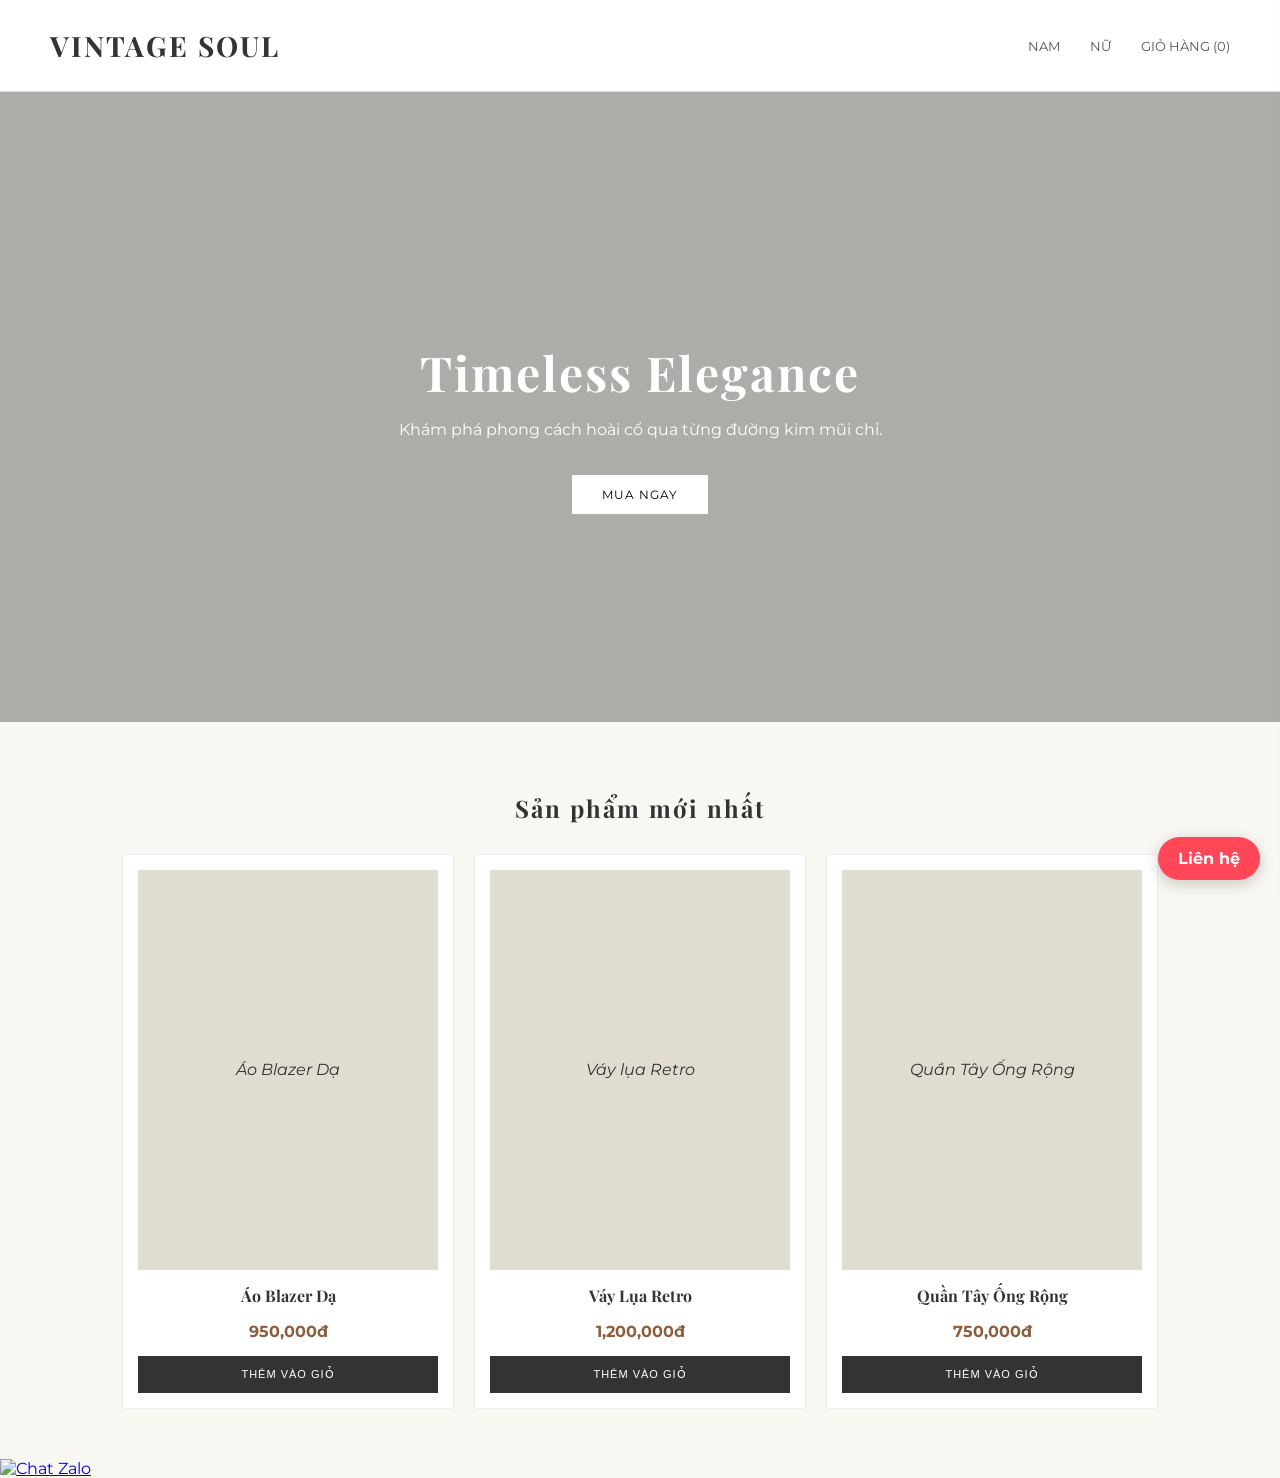
==== index.html @ 8c86ded1 "first commit" ====
<!DOCTYPE html>
<html lang="vi">
<head>
    <meta charset="UTF-8">
    <meta name="viewport" content="width=device-width, initial-scale=1.0">
    <title>Vintage Soul - Thời trang cổ điển</title>
    <link rel="stylesheet" href="style.css">
    <link href="https://fonts.googleapis.com/css2?family=Playfair+Display:ital,wght@0,400;1,700&family=Montserrat:wght@300;400&display=swap" rel="stylesheet">
</head>
<body>

    <header>
        <nav>
    <div class="logo">VINTAGE SOUL</div>
    <ul class="nav-links">
        <li><a href="#">Nam</a></li>
        <li><a href="#">Nữ</a></li>
        <li><a href="#" id="cart-icon">Giỏ hàng (<span id="cart-count">0</span>)</a></li>
    </ul>
</nav>
    </header>

    <section class="hero">
        <div class="hero-content">
            <h1>Timeless Elegance</h1>
            <p>Khám phá phong cách hoài cổ qua từng đường kim mũi chỉ.</p>
            <a href="#" class="btn">Mua Ngay</a>
        </div>
    </section>

    <section class="products">
    <h2>Sản phẩm mới nhất</h2>
    <div class="product-grid">
        <div class="product-item" data-id="1" data-name="Áo Blazer Dạ" data-price="950000">
            <div class="img-placeholder">Áo Blazer Dạ</div>
            <h4>Áo Blazer Dạ</h4>
            <p class="price">950,000đ</p>
            <button class="add-to-cart">Thêm vào giỏ</button>
        </div>

        <div class="product-item" data-id="2" data-name="Váy Lụa Retro" data-price="1200000">
            <div class="img-placeholder">Váy lụa Retro</div>
            <h4>Váy Lụa Retro</h4>
            <p class="price">1,200,000đ</p>
            <button class="add-to-cart">Thêm vào giỏ</button>
        </div>

        <div class="product-item" data-id="3" data-name="Quần Tây Ống Rộng" data-price="750000">
            <div class="img-placeholder">Quần Tây Ống Rộng</div>
            <h4>Quần Tây Ống Rộng</h4>
            <p class="price">750,000đ</p>
            <button class="add-to-cart">Thêm vào giỏ</button>
        </div>
    </div>
</section>

<div id="cart-sidebar" class="cart-sidebar">
    <div class="cart-content">
        <div class="cart-header">
            <h3>Giỏ hàng</h3>
            <span id="close-cart" style="cursor:pointer; font-size: 24px;">&times;</span>
        </div>
        
        <div id="cart-items-list"></div> 
    </div>

    <div class="cart-footer">
        <div class="total-box">
            <span>Tổng cộng:</span>
            <span id="total-price">0đ</span>
        </div>
        <div class="checkout-form">
            <input type="text" id="customer-name" placeholder="Tên của bạn">
            <input type="tel" id="customer-phone" placeholder="Số điện thoại">
            <textarea id="customer-address" placeholder="Địa chỉ"></textarea>
            <button id="confirm-order" class="btn-checkout">XÁC NHẬN ĐẶT HÀNG</button>
        </div>
    </div>
</div>
<div id="overlay"></div>
    
<script src="script.js"></script>
<a href="https://zalo.me/84765932428" target="_blank" class="zalo-float">
    <img src="https://upload.wikimedia.org/wikipedia/commons/9/91/Icon_of_Zalo.svg" alt="Chat Zalo">
</a>
<a href="links.html" class="floating-contact">
    <i class="fa-solid fa-link"></i> Liên hệ
</a>
</body>
</html>
---- style.css ----
/* Tổng quan */
body {
    margin: 0;
    padding: 0;
    font-family: 'Montserrat', sans-serif;
    background-color: #f9f7f2; /* Màu giấy cũ nhẹ */
    color: #333;
}

h1, h2, .logo {
    font-family: 'Playfair Display', serif;
    letter-spacing: 2px;
}

/* Header */
header {
    padding: 20px 50px;
    border-bottom: 1px solid #e0dcd0;
    background: #fff;
}

nav {
    display: flex;
    justify-content: space-between;
    align-items: center;
}

.nav-links {
    list-style: none;
    display: flex;
    gap: 30px;
}

.nav-links a {
    text-decoration: none;
    color: #555;
    text-transform: uppercase;
    font-size: 13px;
}

.logo {
    font-size: 28px;
    font-weight: bold;
}

/* Hero Section */
.hero {
    height: 70vh;
    background: linear-gradient(rgba(0,0,0,0.3), rgba(0,0,0,0.3)), 
                url('https://images.unsplash.com/photo-1512436991641-6745cdb1723f?auto=format&fit=crop&w=1200&q=80');
    background-size: cover;
    background-position: center;
    display: flex;
    align-items: center;
    justify-content: center;
    color: white;
    text-align: center;
}

.hero h1 {
    font-size: 3rem;
    margin-bottom: 10px;
}

.btn {
    display: inline-block;
    margin-top: 20px;
    padding: 12px 30px;
    background: white;
    color: black;
    text-decoration: none;
    text-transform: uppercase;
    font-size: 12px;
    letter-spacing: 1px;
    transition: 0.3s;
}

.btn:hover {
    background: #333;
    color: white;
}

/* Products */
.products {
    padding: 50px;
    text-align: center;
}

.product-grid {
    display: flex;
    justify-content: center;
    gap: 20px;
    margin-top: 30px;
}

.product-item {
    width: 300px;
}

.img-placeholder {
    height: 400px;
    background: #e0dcd0;
    display: flex;
    align-items: center;
    justify-content: center;
    margin-bottom: 15px;
    font-style: italic;
}
.cart-sidebar {
    position: fixed;
    top: 0;
    right: 0; /* Cho nó về 0 */
    width: 300px;
    max-width: 85%;
    height: 100vh;
    background: #fff;
    box-shadow: -5px 0 15px rgba(0,0,0,0.1);
    z-index: 1001;
    
    /* DÙNG TRANSFORM ĐỂ ẨN/HIỆN (Mượt và chuẩn hơn) */
    transform: translateX(105%); 
    transition: transform 0.4s ease;
    
    display: flex;
    flex-direction: column;
}

/* KHI MỞ GIỎ HÀNG */
.cart-sidebar.active {
    transform: translateX(0);
}

.cart-content {
    flex: 1;
    overflow-y: auto;
    padding: 20px;
}

.cart-footer {
    padding: 20px;
    background: #fdfaf5;
    border-top: 1px solid #eee;
}.cart-sidebar {
    position: fixed;
    top: 0;
    right: 0; /* Cho nó về 0 */
    width: 300px;
    max-width: 85%;
    height: 100vh;
    background: #fff;
    box-shadow: -5px 0 15px rgba(0,0,0,0.1);
    z-index: 1001;
    
    /* DÙNG TRANSFORM ĐỂ ẨN/HIỆN (Mượt và chuẩn hơn) */
    transform: translateX(105%); 
    transition: transform 0.4s ease;
    
    display: flex;
    flex-direction: column;
}

/* KHI MỞ GIỎ HÀNG */
.cart-sidebar.active {
    transform: translateX(0);
}

.cart-content {
    flex: 1;
    overflow-y: auto;
    padding: 20px;
}

.cart-footer {
    padding: 20px;
    background: #fdfaf5;
    border-top: 1px solid #eee;
}
/* Đảm bảo nút đặt hàng nổi bật */
.btn-checkout {
    width: 100%;
    padding: 15px;
    background: #333;
    color: white;
    border: none;
    font-weight: bold;
    letter-spacing: 1px;
    cursor: pointer;
    transition: 0.3s;
}

.btn-checkout:hover {
    background: #8b5e3c;
}

/* Điều chỉnh lại nút đóng để không bị lệch */
.cart-header {
    display: flex;
    justify-content: space-between;
    align-items: center;
    border-bottom: 1px solid #eee;
    padding-bottom: 15px;
    margin-bottom: 10px;
}

.cart-item {
    font-size: 13px; /* Chữ tên sản phẩm nhỏ lại */
}

.checkout-form input, 
.checkout-form textarea {
    width: 100%; /* Luôn vừa khít với chiều rộng giỏ hàng */
    box-sizing: border-box; /* Ép input phải nằm gọn bên trong vùng padding */
    margin-bottom: 10px;
    border: 1px solid #e0dcd0;
    padding: 10px;
}

#overlay {
    position: fixed;
    top: 0; left: 0; width: 100%; height: 100%;
    background: rgba(0,0,0,0.5);
    display: none;
    z-index: 1000;
}

#overlay.active { display: block; }

.cart-header {
    display: flex;
    justify-content: space-between;
    align-items: center;
    border-bottom: 1px solid #eee;
    padding-bottom: 15px;
}

/* Item trong giỏ */
.cart-item {
    display: flex;
    justify-content: space-between;
    align-items: center;
    margin: 20px 0;
}

.remove-btn {
    background: none;
    border: none;
    color: #999;
    cursor: pointer;
    font-size: 12px;
    text-decoration: underline;
}

.cart-footer {
    margin-top: auto;
    border-top: 1px solid #eee;
    padding-top: 20px;
}

.total-box {
    display: flex;
    justify-content: space-between;
    font-weight: bold;
    font-size: 18px;
    margin-bottom: 20px;
}
.product-item {
    background: #fff;
    padding: 15px;
    border: 1px solid #eee;
    transition: 0.3s;
}

.product-item:hover {
    box-shadow: 0 5px 15px rgba(0,0,0,0.05);
}

.product-item h4 {
    font-family: 'Playfair Display', serif;
    margin: 15px 0 5px 0;
}

.price {
    color: #8b5e3c; /* Màu nâu cổ điển */
    font-weight: bold;
    margin-bottom: 15px;
}

.add-to-cart {
    width: 100%;
    padding: 12px;
    background: #333;
    color: #fff;
    border: none;
    text-transform: uppercase;
    font-size: 11px;
    letter-spacing: 1px;
    cursor: pointer;
    transition: 0.3s;
}

.add-to-cart:hover {
    background: #8b5e3c; /* Đổi sang màu nâu khi di chuột vào */
}
.cart-item {
    display: flex;
    justify-content: space-between;
    align-items: center;
    margin: 20px 0;
    padding-bottom: 10px;
    border-bottom: 1px dotted #e0dcd0;
}

.cart-item-info {
    flex: 1;
}

.quantity-controls {
    display: flex;
    align-items: center;
    gap: 10px;
    margin: 0 15px;
}

.qty-btn {
    width: 25px;
    height: 25px;
    border: 1px solid #333;
    background: transparent;
    cursor: pointer;
    display: flex;
    justify-content: center;
    align-items: center;
    font-size: 16px;
    transition: 0.2s;
}

.qty-btn:hover {
    background: #333;
    color: #fff;
}

.qty-number {
    font-weight: bold;
    min-width: 20px;
    text-align: center;
}

.remove-btn {
    color: #cc0000; /* Màu đỏ cho nút xóa */
    font-size: 11px;
    text-transform: uppercase;
}
.checkout-form {
    margin-top: 20px;
    padding-top: 20px;
    border-top: 2px solid #f9f7f2;
}

.checkout-form h4 {
    font-family: 'Playfair Display', serif;
    margin-bottom: 15px;
    font-size: 16px;
}

.checkout-form input, 
.checkout-form textarea {
    width: 100%;
    padding: 10px;
    margin-bottom: 10px;
    border: 1px solid #e0dcd0;
    background: #fafafa;
    font-family: 'Montserrat', sans-serif;
    box-sizing: border-box; /* Quan trọng để không bị tràn khung */
}

.checkout-form input:focus {
    outline: none;
    border-color: #8b5e3c;
}

.btn-checkout {
    background: #333;
    color: white;
    border: none;
    width: 100%;
    padding: 15px;
    cursor: pointer;
    font-weight: bold;
    letter-spacing: 2px;
    transition: 0.3s;
}

.btn-checkout:hover {
    background: #8b5e3c;
}

/* Chỉ áp dụng cho màn hình nhỏ hơn 768px (Điện thoại) */
@media (max-width: 768px) {
    .cart-sidebar {
        width: 85%; /* Chiếm 85% màn hình điện thoại */
        right: -90%; /* Ẩn sâu hơn */
    }
}
/* Liên hệ chúng tôi*/
.floating-contact {
    position: fixed;
    bottom: 20px;
    right: 20px;
    background: #ff4757;
    color: white;
    padding: 12px 20px;
    border-radius: 30px;
    text-decoration: none;
    font-weight: bold;
    box-shadow: 0 4px 15px rgba(0,0,0,0.2);
    z-index: 1000;
}
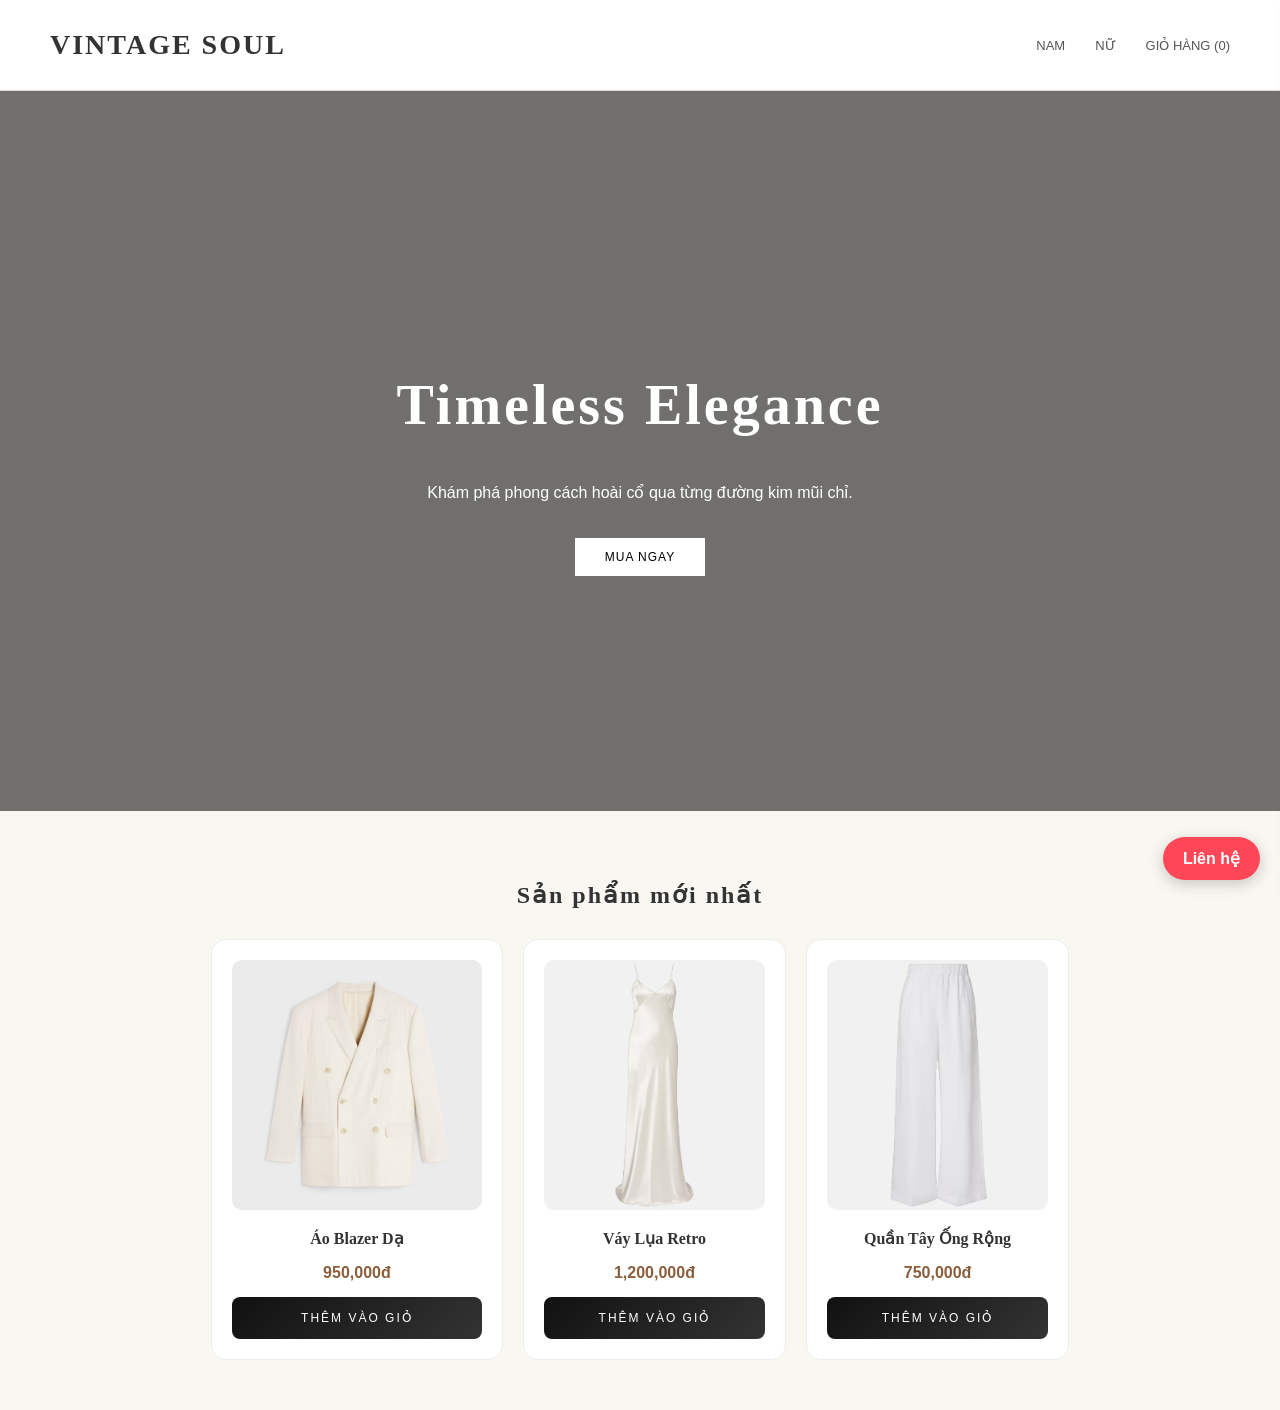
==== commit 1be0e28b: "update admin" ====
--- a/index.html
+++ b/index.html
@@ -5,7 +5,8 @@
     <meta name="viewport" content="width=device-width, initial-scale=1.0">
     <title>Vintage Soul - Thời trang cổ điển</title>
     <link rel="stylesheet" href="style.css">
-    <link href="https://fonts.googleapis.com/css2?family=Playfair+Display:ital,wght@0,400;1,700&family=Montserrat:wght@300;400&display=swap" rel="stylesheet">
+    <link href="https://provinces.open-api.vn/api/?depth=3">
+    
 </head>
 <body>
 
@@ -32,21 +33,21 @@
     <h2>Sản phẩm mới nhất</h2>
     <div class="product-grid">
         <div class="product-item" data-id="1" data-name="Áo Blazer Dạ" data-price="950000">
-            <div class="img-placeholder">Áo Blazer Dạ</div>
+            <img src="hinhanh/ao blaze dạ.avif" alt="Áo Blazer Dạ">
             <h4>Áo Blazer Dạ</h4>
             <p class="price">950,000đ</p>
             <button class="add-to-cart">Thêm vào giỏ</button>
         </div>
 
         <div class="product-item" data-id="2" data-name="Váy Lụa Retro" data-price="1200000">
-            <div class="img-placeholder">Váy lụa Retro</div>
+            <img src="hinhanh/vay lụa retro.avif" alt="Váy Lụa Retro">
             <h4>Váy Lụa Retro</h4>
             <p class="price">1,200,000đ</p>
             <button class="add-to-cart">Thêm vào giỏ</button>
         </div>
 
         <div class="product-item" data-id="3" data-name="Quần Tây Ống Rộng" data-price="750000">
-            <div class="img-placeholder">Quần Tây Ống Rộng</div>
+            <img src="hinhanh/quantay ống rộng.avif" alt="Quần Tây Ống Rộng">
             <h4>Quần Tây Ống Rộng</h4>
             <p class="price">750,000đ</p>
             <button class="add-to-cart">Thêm vào giỏ</button>
@@ -73,18 +74,35 @@
             <input type="text" id="customer-name" placeholder="Tên của bạn">
             <input type="tel" id="customer-phone" placeholder="Số điện thoại">
             <textarea id="customer-address" placeholder="Địa chỉ"></textarea>
+            
             <button id="confirm-order" class="btn-checkout">XÁC NHẬN ĐẶT HÀNG</button>
         </div>
     </div>
 </div>
 <div id="overlay"></div>
     
-<script src="script.js"></script>
-<a href="https://zalo.me/84765932428" target="_blank" class="zalo-float">
-    <img src="https://upload.wikimedia.org/wikipedia/commons/9/91/Icon_of_Zalo.svg" alt="Chat Zalo">
+
 </a>
 <a href="links.html" class="floating-contact">
     <i class="fa-solid fa-link"></i> Liên hệ
 </a>
+
+<div id="product-modal" class="modal">
+    <div class="modal-content">
+        <span class="close-modal" onclick="closeModal()">&times;</span>
+        <div class="modal-body">
+            <img id="modal-img" src="" alt="">
+            <div class="modal-info">
+                <h2 id="modal-name"></h2>
+                <p id="modal-price"></p>
+                <p id="modal-desc"></p> <button id="modal-add-btn">Thêm vào giỏ hàng</button>
+            </div>
+        </div>
+    </div>
+</div>
+<div id="qr-container" style="display:none; text-align:center;">
+    <img src="hinhanh/VietQR.png" width="250">
+</div>
+<script src="script.js"></script>
 </body>
 </html>
--- a/style.css
+++ b/style.css
@@ -1,3 +1,7 @@
+
+html {
+    scroll-behavior: smooth;
+}
 /* Tổng quan */
 body {
     margin: 0;
@@ -45,21 +49,21 @@
 
 /* Hero Section */
 .hero {
-    height: 70vh;
-    background: linear-gradient(rgba(0,0,0,0.3), rgba(0,0,0,0.3)), 
+    height: 80vh;
+    background: linear-gradient(rgba(0,0,0,0.55), rgba(0,0,0,0.55)), 
                 url('https://images.unsplash.com/photo-1512436991641-6745cdb1723f?auto=format&fit=crop&w=1200&q=80');
     background-size: cover;
     background-position: center;
     display: flex;
+    flex-direction: column;
     align-items: center;
     justify-content: center;
     color: white;
     text-align: center;
 }
-
 .hero h1 {
-    font-size: 3rem;
-    margin-bottom: 10px;
+    font-size: 3.5rem;
+    letter-spacing: 3px;
 }
 
 .btn {
@@ -93,12 +97,15 @@
     margin-top: 30px;
 }
 
-.product-item {
-    width: 300px;
+.product-item img {
+    width: 80%;
+    height: 250px;
+    object-fit: cover;
+    border-radius: 8px;
 }
 
 .img-placeholder {
-    height: 400px;
+    height: 280px;
     background: #e0dcd0;
     display: flex;
     align-items: center;
@@ -106,6 +113,7 @@
     margin-bottom: 15px;
     font-style: italic;
 }
+
 .cart-sidebar {
     position: fixed;
     top: 0;
@@ -140,40 +148,6 @@
     padding: 20px;
     background: #fdfaf5;
     border-top: 1px solid #eee;
-}.cart-sidebar {
-    position: fixed;
-    top: 0;
-    right: 0; /* Cho nó về 0 */
-    width: 300px;
-    max-width: 85%;
-    height: 100vh;
-    background: #fff;
-    box-shadow: -5px 0 15px rgba(0,0,0,0.1);
-    z-index: 1001;
-    
-    /* DÙNG TRANSFORM ĐỂ ẨN/HIỆN (Mượt và chuẩn hơn) */
-    transform: translateX(105%); 
-    transition: transform 0.4s ease;
-    
-    display: flex;
-    flex-direction: column;
-}
-
-/* KHI MỞ GIỎ HÀNG */
-.cart-sidebar.active {
-    transform: translateX(0);
-}
-
-.cart-content {
-    flex: 1;
-    overflow-y: auto;
-    padding: 20px;
-}
-
-.cart-footer {
-    padding: 20px;
-    background: #fdfaf5;
-    border-top: 1px solid #eee;
 }
 /* Đảm bảo nút đặt hàng nổi bật */
 .btn-checkout {
@@ -192,29 +166,6 @@
     background: #8b5e3c;
 }
 
-/* Điều chỉnh lại nút đóng để không bị lệch */
-.cart-header {
-    display: flex;
-    justify-content: space-between;
-    align-items: center;
-    border-bottom: 1px solid #eee;
-    padding-bottom: 15px;
-    margin-bottom: 10px;
-}
-
-.cart-item {
-    font-size: 13px; /* Chữ tên sản phẩm nhỏ lại */
-}
-
-.checkout-form input, 
-.checkout-form textarea {
-    width: 100%; /* Luôn vừa khít với chiều rộng giỏ hàng */
-    box-sizing: border-box; /* Ép input phải nằm gọn bên trong vùng padding */
-    margin-bottom: 10px;
-    border: 1px solid #e0dcd0;
-    padding: 10px;
-}
-
 #overlay {
     position: fixed;
     top: 0; left: 0; width: 100%; height: 100%;
@@ -235,19 +186,27 @@
 
 /* Item trong giỏ */
 .cart-item {
+    font-size: 13px; /* Chữ tên sản phẩm nhỏ lại */
     display: flex;
     justify-content: space-between;
     align-items: center;
     margin: 20px 0;
+    display: flex;
+    justify-content: space-between;
+    align-items: center;
+    margin: 20px 0;
+    padding-bottom: 10px;
+    border-bottom: 1px dotted #e0dcd0;
 }
 
 .remove-btn {
+    color: #cc0000; /* Màu đỏ cho nút xóa */
+    font-size: 11px;
+    text-transform: uppercase;
     background: none;
     border: none;
-    color: #999;
     cursor: pointer;
     font-size: 12px;
-    text-decoration: underline;
 }
 
 .cart-footer {
@@ -265,13 +224,28 @@
 }
 .product-item {
     background: #fff;
-    padding: 15px;
+    padding: 20px;
+    border-radius: 15px;
     border: 1px solid #eee;
-    transition: 0.3s;
+    transition: all 0.3s ease;
+    position: relative;
+    overflow: hidden;
 }
 
 .product-item:hover {
-    box-shadow: 0 5px 15px rgba(0,0,0,0.05);
+    transform: translateY(-8px);
+    box-shadow: 0 15px 30px rgba(0,0,0,0.1);
+}
+.product-item img {
+    width: 100%;
+    height: 250px;
+    object-fit: cover;
+    border-radius: 10px;
+    transition: 0.4s ease;
+}
+
+.product-item:hover img {
+    transform: scale(1.05);
 }
 
 .product-item h4 {
@@ -287,28 +261,23 @@
 
 .add-to-cart {
     width: 100%;
-    padding: 12px;
-    background: #333;
+    padding: 14px;
+    background: linear-gradient(135deg, #111, #333);
     color: #fff;
     border: none;
     text-transform: uppercase;
-    font-size: 11px;
-    letter-spacing: 1px;
+    font-size: 12px;
+    letter-spacing: 2px;
     cursor: pointer;
-    transition: 0.3s;
+    transition: all 0.3s ease;
+    border-radius: 8px;
 }
 
 .add-to-cart:hover {
-    background: #8b5e3c; /* Đổi sang màu nâu khi di chuột vào */
-}
-.cart-item {
-    display: flex;
-    justify-content: space-between;
-    align-items: center;
-    margin: 20px 0;
-    padding-bottom: 10px;
-    border-bottom: 1px dotted #e0dcd0;
-}
+    background: #8b5e3c;
+    transform: scale(1.05);
+}
+
 
 .cart-item-info {
     flex: 1;
@@ -345,11 +314,7 @@
     text-align: center;
 }
 
-.remove-btn {
-    color: #cc0000; /* Màu đỏ cho nút xóa */
-    font-size: 11px;
-    text-transform: uppercase;
-}
+
 .checkout-form {
     margin-top: 20px;
     padding-top: 20px;
@@ -398,7 +363,7 @@
 @media (max-width: 768px) {
     .cart-sidebar {
         width: 85%; /* Chiếm 85% màn hình điện thoại */
-        right: -90%; /* Ẩn sâu hơn */
+        
     }
 }
 /* Liên hệ chúng tôi*/
@@ -415,3 +380,58 @@
     box-shadow: 0 4px 15px rgba(0,0,0,0.2);
     z-index: 1000;
 }
+
+/* Làm cho nút quay lại shop nổi bật hơn */
+.highlight {
+    background: #2ed573 !important; /* Màu xanh lá nổi bật */
+    color: white !important;
+    animation: pulse 1.5s infinite;
+}
+
+@keyframes pulse {
+    0% { transform: scale(1); }
+    50% { transform: scale(1.03); }
+    100% { transform: scale(1); }
+}
+
+
+.modal {
+    display: none; /* Mặc định ẩn */
+    position: fixed;
+    z-index: 2000;
+    left: 0; top: 0;
+    width: 100%; height: 100%;
+    background-color: rgba(0,0,0,0.7);
+}
+
+.modal-content {
+    background-color: white;
+    margin: 10% auto;
+    padding: 20px;
+    width: 80%;
+    max-width: 600px;
+    border-radius: 15px;
+    position: relative;
+    color: #333;
+}
+
+.close-modal {
+    position: absolute;
+    right: 20px; top: 10px;
+    font-size: 30px; cursor: pointer;
+}
+
+.modal-body { display: flex; gap: 20px; flex-wrap: wrap; }
+#modal-img { width: 250px; border-radius: 10px; object-fit: cover; }
+.modal-info { flex: 1; min-width: 250px; }
+#modal-add-btn {
+    background: #ff4757; color: white; border: none;
+    padding: 10px 20px; border-radius: 5px; cursor: pointer; margin-top: 15px;
+}
+header {
+    position: sticky;
+    top: 0;
+    z-index: 999;
+    background: rgba(255,255,255,0.95);
+    backdrop-filter: blur(10px);
+}
